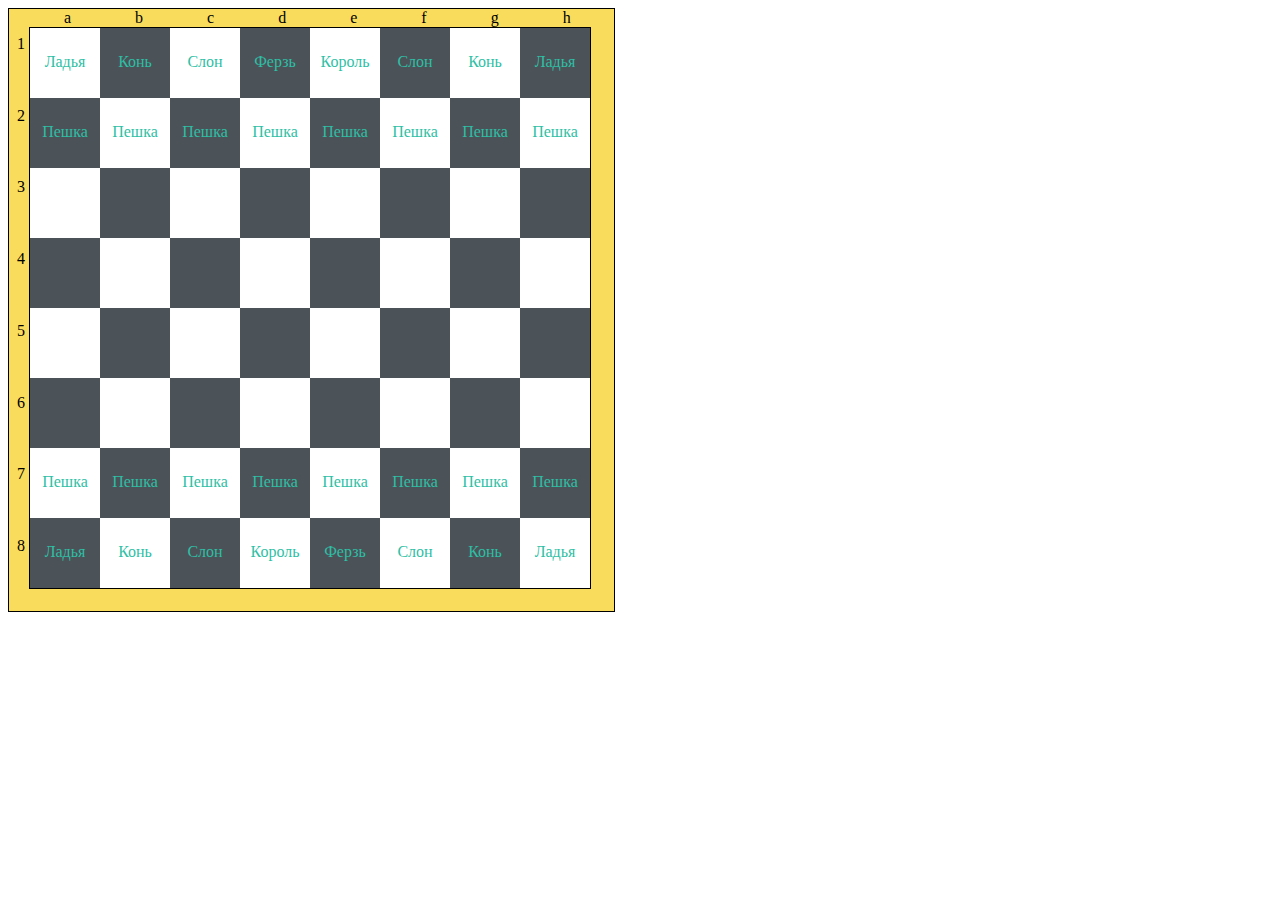
==== Lesson5/1/chess_board.html @ db25a46b "Merge pull request #5 from ra-kaizer/ra-kaizer-patch-5" ====
<!doctype html>
<html lang="en">
<head>
    <meta charset="UTF-8">
    <title>Шахматная доска</title>
    <script async src="task_1.js"></script>
    <style>
        @import "chess_board.css";
    </style>
</head>
<body>
<div class="border">
    <div class="arr">a b c d e f g h</div>
    <div class="main_block"></div>
    <div class="num">
        <script async>
            {
                let num = document.querySelector('.num');
                for (let i = 1; i <= 8; i++) {
                    let num1 = document.createElement('div');
                    num1.textContent = i;
                    num.appendChild(num1);
                }
            }
        </script>
    </div>
</div>

</body>
</html>
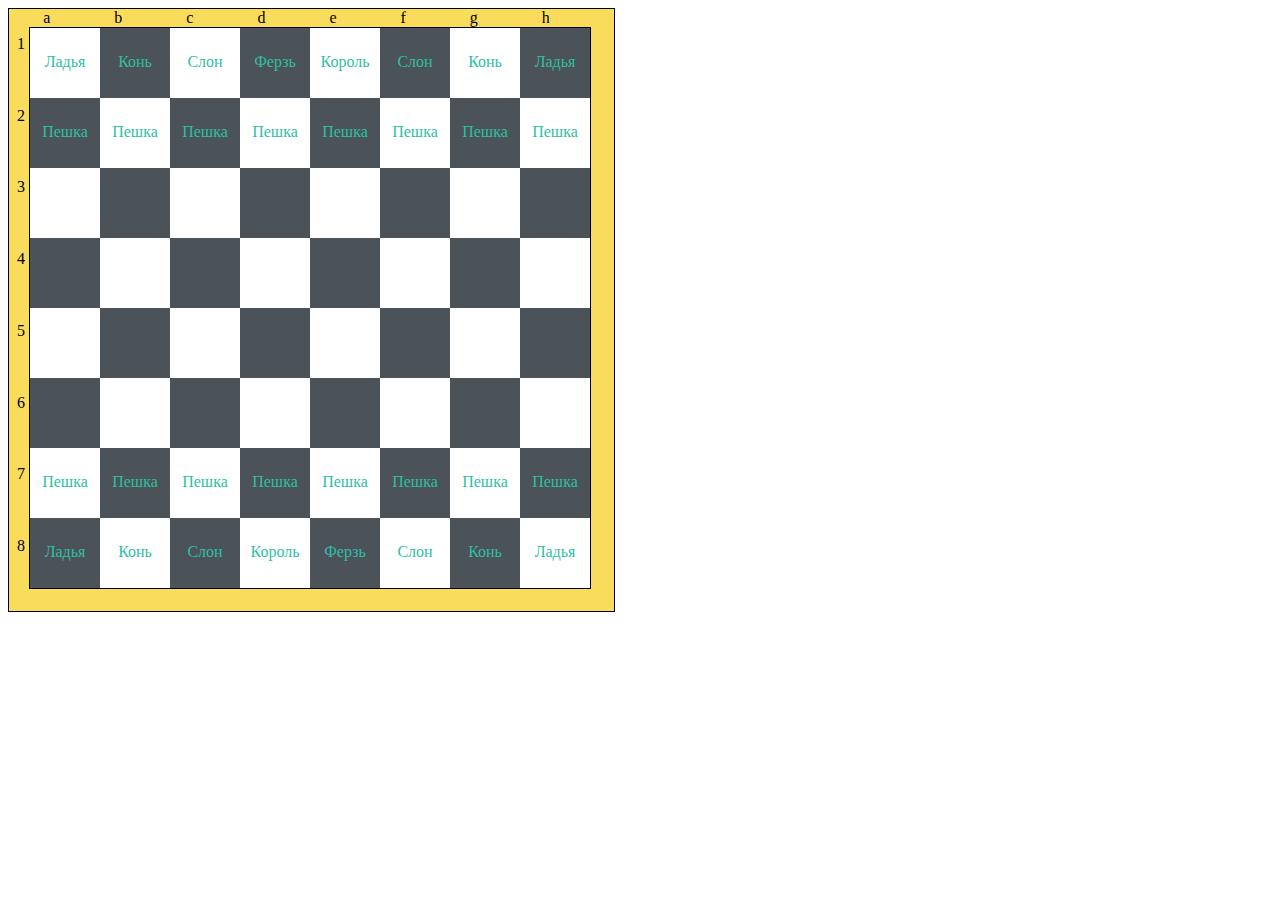
==== commit 64546e0e: "Add files via upload" ====
--- a/Lesson5/1/chess_board.html
+++ b/Lesson5/1/chess_board.html
@@ -1,30 +1,19 @@
 <!doctype html>
 <html lang="en">
+
 <head>
     <meta charset="UTF-8">
     <title>Шахматная доска</title>
-    <script async src="task_1.js"></script>
+
     <style>
         @import "chess_board.css";
     </style>
 </head>
+
 <body>
-<div class="border">
-    <div class="arr">a b c d e f g h</div>
-    <div class="main_block"></div>
-    <div class="num">
-        <script async>
-            {
-                let num = document.querySelector('.num');
-                for (let i = 1; i <= 8; i++) {
-                    let num1 = document.createElement('div');
-                    num1.textContent = i;
-                    num.appendChild(num1);
-                }
-            }
-        </script>
+    <div class="border">
     </div>
-</div>
+    <script src="task_1.js"></script>
+</body>
 
-</body>
 </html>